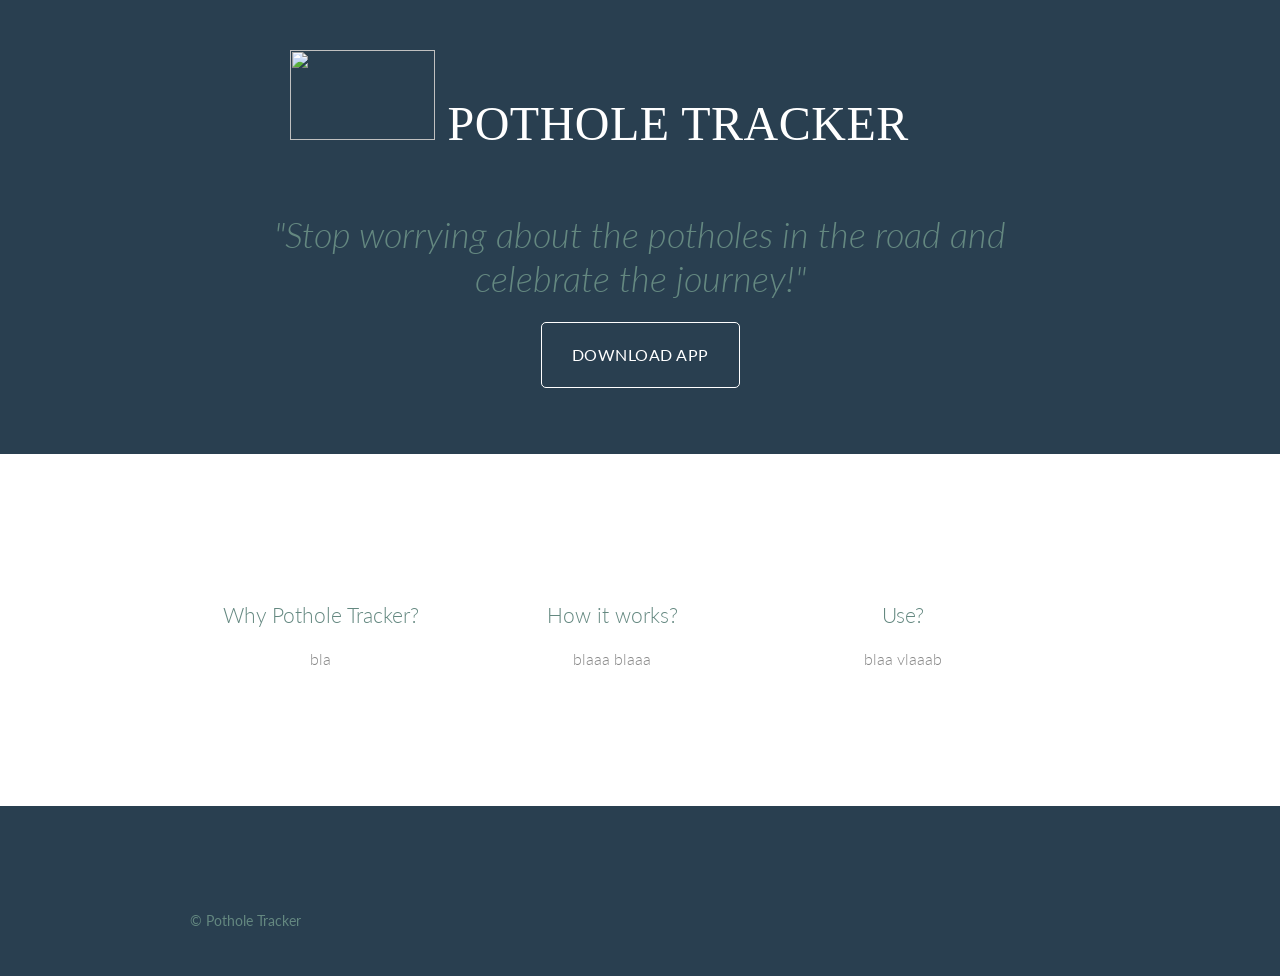
==== index.html @ f3c20035 "second commit" ====
<!DOCTYPE html>
<html lang="en">

  <head>
    <meta charset="utf-8">
    <title>Pothole Tracker</title>
    <link rel="stylesheet" href="pothole_tracker.css">
    <link rel="stylesheet" href="http://fonts.googleapis.com/css?family=Lato:100,300,400">
  </head>

  <body>


    <header class="primary-header container group">

      <h1 class="logo">
       <a>
           <img src="/home/francis/Downloads/pt.png" width="145" height="90" class="d-inline-block align-center" alt="" loading="lazy"> 
           Pothole Tracker
       </a>
      </h1>


      
    </header>


    <section class="hero container">

      <h2><i>"Stop worrying about the potholes in the road and celebrate the journey!"</h2>

      <p></p>

      <a class="btn btn-alt" href="#">Download App</a>

    </section>

    <!-- Teasers -->

    <section class="row">
      <div class="grid">

        <!-- Why pothole Tracker -->

        <section class="teaser col-1-3">
            <h3>Why Pothole Tracker?</h3>
          <p>bla</p>
        </section><!--

        

        --><section class="teaser col-1-3">
            <h3>How it works?</h3>
          <p>blaaa blaaa</p>
        </section><!--

        Venue

        --><section class="teaser col-1-3">
            <h3>Use?</h3>
          <p>blaa vlaaab</p>
        </section>

      </div>
    </section>

    <!-- Footer -->

    <footer class="primary-footer container group">

      <small>&copy; Pothole Tracker</small>

    </footer>

  </body>
</html>
---- pothole_tracker.css ----
/* http://meyerweb.com/eric/tools/css/reset/
   v2.0 | 20110126
   License: none (public domain)
*/

html, body, div, span, applet, object, iframe,
h1, h2, h3, h4, h5, h6, p, blockquote, pre,
a, abbr, acronym, address, big, cite, code,
del, dfn, em, img, ins, kbd, q, s, samp,
small, strike, strong, sub, sup, tt, var,
b, u, i, center,
dl, dt, dd, ol, ul, li,
fieldset, form, label, legend,
table, caption, tbody, tfoot, thead, tr, th, td,
article, aside, canvas, details, embed,
figure, figcaption, footer, header, hgroup,
menu, nav, output, ruby, section, summary,
time, mark, audio, video {
  margin: 0;
  padding: 0;
  border: 0;
  font-size: 00%;
  font: inherit;
  vertical-align: baseline;
}
/* HTML5 display-role reset for older browsers */
article, aside, details, figcaption, figure,
footer, header, hgroup, menu, nav, section {
  display: block;
}
body {
  line-height: 1;
}
ol, ul {
  list-style: none;
}
blockquote, q {
  quotes: none;
}
blockquote:before, blockquote:after,
q:before, q:after {
  content: '';
  content: none;
}
table {
  border-collapse: collapse;
  border-spacing: 0;
}

/*
  ========================================
  Custom styles
  ========================================
*/

body {
  background: #293f50;
  color: #888;
  font: 300 16px/22px "Lato", "Open Sans", "Helvetica Neue", Helvetica, Arial, sans-serif;
}

/*
  ========================================
  Grid
  ========================================
*/

*,
*:before,
*:after {
  -webkit-box-sizing: border-box;
     -moz-box-sizing: border-box;
          box-sizing: border-box;
}
.container,
.grid {
  margin: 0 auto;
  width: 960px;
}
.container {
  padding-left: 30px;
  padding-right: 30px;
}
.grid,
.col-1-3,
.col-2-3 {
  padding-left: 15px;
  padding-bottom: 35px;
  padding-right: 15px;
}
.col-1-3,
.col-2-3  {
  display: inline-block;
  text-align: center;
  vertical-align: top;
}
.col-1-3 {
  width: 31.33%;
}
.col-2-3 {
  width: 66.66%;
}

/*
  ========================================
  Clearfix
  ========================================
*/

.group:before,
.group:after {
  content: "";
  display: table;
}
.group:after {
  clear: both;
}
.group {
  clear: both;
  *zoom: 1;
}

/*
  ========================================
  Rows
  ========================================
*/

.row,
.row-alt {
  min-width: 960px;
}
.row {
  background: #fff;
  padding: 150px 0 44px 0;
}
.row-alt {
  background: #cbe2c1;
  background: -webkit-linear-gradient(to right, #a1d3b0, #f6f1d3);
  background:    -moz-linear-gradient(to right, #a1d3b0, #f6f1d3);
  background:         linear-gradient(to right, #a1d3b0, #f6f1d3);
  padding: 44px 0 22px 0;
}

/*
  ========================================
  Typography
  ========================================
*/

h1, h2, h3, h4 {
  color: #648880;
}
h1, h3, h4, h5, p {
  margin-bottom: 22px;
}
h1 {
  font-size: 36px;
  line-height: 44px;
}
h2 {
  font-size: 24px;
  line-height: 44px;
}
h3 {
  font-size: 21px;
}
h4 {
  font-size: 18px;
}
h5 {
  color: #a9b2b9;
  font-size: 14px;
  font-weight: 400;
  text-transform: uppercase;
}
strong {
  font-weight: 400;
}
cite,
em {
  font-style: italic;
}

/*
  ========================================
  Leads
  ========================================
*/

.lead {
  text-align: center;
}
.lead p {
  font-size: 21px;
  line-height: 33px;
}

/*
  ========================================
  Links
  ========================================
*/

a {
  color: #648880;
  text-decoration: none;
}
a:hover {
  color: #a9b2b9;
}
p a {
  border-bottom: 1px solid #dfe2e5;
}
.primary-header a,
.primary-footer a {
  color: #fff;
}
.primary-header a:hover,
.primary-footer a:hover {
  color: #648880;
}

/*
  ========================================
  Buttons
  ========================================
*/

.btn {
  border-radius: 5px;
  color: #fff;
  cursor: pointer;
  display: inline-block;
  font-weight: 400;
  letter-spacing: .5px;
  margin: 0;
  text-transform: uppercase;
}
.btn-alt {
  border: 1px solid #fff;
  padding: 10px 30px;
}
.btn-alt:hover {
  background: #fff;
  color: #648880;
}

/*
  ========================================
  Primary header
  ========================================
*/

.logo {
  border-top: 30px;
  float: left;
  font-size: 48px;
  font-weight: 100;
  letter-spacing: .5px;
  line-height: 44px;
  padding: 50px 0px 22px 100px;
  text-transform: uppercase;
  font-family: 'Times New Roman', Times, serif;
}



/*
  ========================================
  Primary footer
  ========================================
*/

.primary-footer {
  color: #648880;
  font-size: 14px;
  padding-bottom: 44px;
  padding-top: 104px;
}
.primary-footer small {
  float: left;
  font-weight: 400;
}




/*
  ========================================
  Home
  ========================================
*/

.hero {
  color: #fff;
  line-height: 44px;
  padding: 22px 80px 66px 80px;
  text-align: center;
}
.hero h2 {
  font-size: 36px;
  text-align: center;
  font-style: italic;
}
.hero p {
  font-size: 24px;
  font-weight: 100;
}
.teaser a:hover h3 {
  color: #a9b2b9;
}
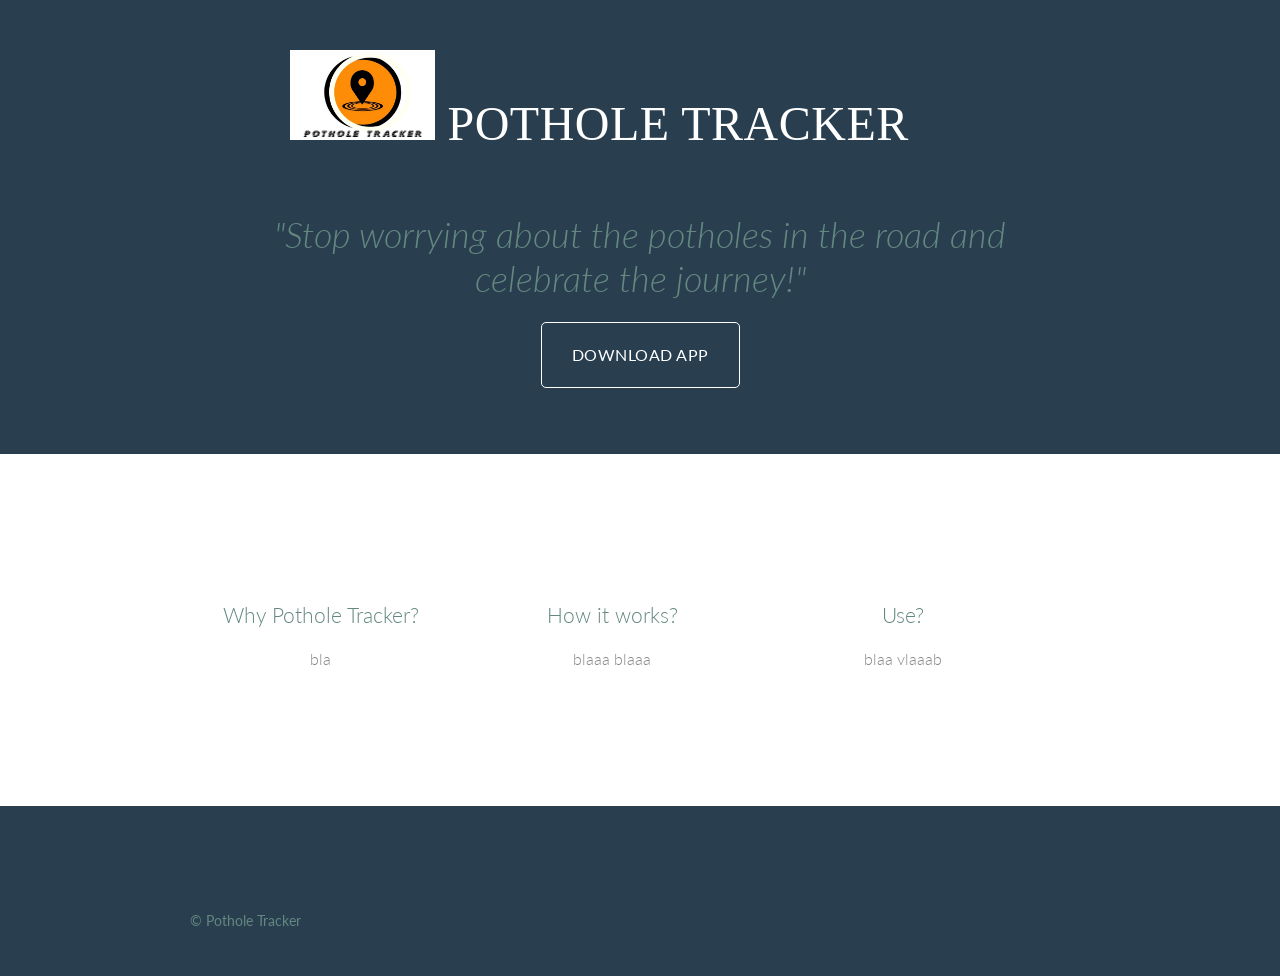
==== commit 6b3f17aa: "third commit" ====
--- a/index.html
+++ b/index.html
@@ -4,7 +4,7 @@
   <head>
     <meta charset="utf-8">
     <title>Pothole Tracker</title>
-    <link rel="stylesheet" href="pothole_tracker.css">
+    <link rel="stylesheet" href="index.css">
     <link rel="stylesheet" href="http://fonts.googleapis.com/css?family=Lato:100,300,400">
   </head>
 
@@ -15,7 +15,7 @@
 
       <h1 class="logo">
        <a>
-           <img src="/home/francis/Downloads/pt.png" width="145" height="90" class="d-inline-block align-center" alt="" loading="lazy"> 
+           <img src="pothole_logo.jpg" width="145" height="90" class="d-inline-block align-center" alt="" loading="lazy"> 
            Pothole Tracker
        </a>
       </h1>
--- a/index.css
+++ b/index.css
@@ -0,0 +1,312 @@
+/* http://meyerweb.com/eric/tools/css/reset/
+   v2.0 | 20110126
+   License: none (public domain)
+*/
+
+html, body, div, span, applet, object, iframe,
+h1, h2, h3, h4, h5, h6, p, blockquote, pre,
+a, abbr, acronym, address, big, cite, code,
+del, dfn, em, img, ins, kbd, q, s, samp,
+small, strike, strong, sub, sup, tt, var,
+b, u, i, center,
+dl, dt, dd, ol, ul, li,
+fieldset, form, label, legend,
+table, caption, tbody, tfoot, thead, tr, th, td,
+article, aside, canvas, details, embed,
+figure, figcaption, footer, header, hgroup,
+menu, nav, output, ruby, section, summary,
+time, mark, audio, video {
+  margin: 0;
+  padding: 0;
+  border: 0;
+  font-size: 00%;
+  font: inherit;
+  vertical-align: baseline;
+}
+/* HTML5 display-role reset for older browsers */
+article, aside, details, figcaption, figure,
+footer, header, hgroup, menu, nav, section {
+  display: block;
+}
+body {
+  line-height: 1;
+}
+ol, ul {
+  list-style: none;
+}
+blockquote, q {
+  quotes: none;
+}
+blockquote:before, blockquote:after,
+q:before, q:after {
+  content: '';
+  content: none;
+}
+table {
+  border-collapse: collapse;
+  border-spacing: 0;
+}
+
+/*
+  ========================================
+  Custom styles
+  ========================================
+*/
+
+body {
+  background: #293f50;
+  color: #888;
+  font: 300 16px/22px "Lato", "Open Sans", "Helvetica Neue", Helvetica, Arial, sans-serif;
+}
+
+/*
+  ========================================
+  Grid
+  ========================================
+*/
+
+*,
+*:before,
+*:after {
+  -webkit-box-sizing: border-box;
+     -moz-box-sizing: border-box;
+          box-sizing: border-box;
+}
+.container,
+.grid {
+  margin: 0 auto;
+  width: 960px;
+}
+.container {
+  padding-left: 30px;
+  padding-right: 30px;
+}
+.grid,
+.col-1-3,
+.col-2-3 {
+  padding-left: 15px;
+  padding-bottom: 35px;
+  padding-right: 15px;
+}
+.col-1-3,
+.col-2-3  {
+  display: inline-block;
+  text-align: center;
+  vertical-align: top;
+}
+.col-1-3 {
+  width: 31.33%;
+}
+.col-2-3 {
+  width: 66.66%;
+}
+
+/*
+  ========================================
+  Clearfix
+  ========================================
+*/
+
+.group:before,
+.group:after {
+  content: "";
+  display: table;
+}
+.group:after {
+  clear: both;
+}
+.group {
+  clear: both;
+  *zoom: 1;
+}
+
+/*
+  ========================================
+  Rows
+  ========================================
+*/
+
+.row,
+.row-alt {
+  min-width: 960px;
+}
+.row {
+  background: #fff;
+  padding: 150px 0 44px 0;
+}
+.row-alt {
+  background: #cbe2c1;
+  background: -webkit-linear-gradient(to right, #a1d3b0, #f6f1d3);
+  background:    -moz-linear-gradient(to right, #a1d3b0, #f6f1d3);
+  background:         linear-gradient(to right, #a1d3b0, #f6f1d3);
+  padding: 44px 0 22px 0;
+}
+
+/*
+  ========================================
+  Typography
+  ========================================
+*/
+
+h1, h2, h3, h4 {
+  color: #648880;
+}
+h1, h3, h4, h5, p {
+  margin-bottom: 22px;
+}
+h1 {
+  font-size: 36px;
+  line-height: 44px;
+}
+h2 {
+  font-size: 24px;
+  line-height: 44px;
+}
+h3 {
+  font-size: 21px;
+}
+h4 {
+  font-size: 18px;
+}
+h5 {
+  color: #a9b2b9;
+  font-size: 14px;
+  font-weight: 400;
+  text-transform: uppercase;
+}
+strong {
+  font-weight: 400;
+}
+cite,
+em {
+  font-style: italic;
+}
+
+/*
+  ========================================
+  Leads
+  ========================================
+*/
+
+.lead {
+  text-align: center;
+}
+.lead p {
+  font-size: 21px;
+  line-height: 33px;
+}
+
+/*
+  ========================================
+  Links
+  ========================================
+*/
+
+a {
+  color: #648880;
+  text-decoration: none;
+}
+a:hover {
+  color: #a9b2b9;
+}
+p a {
+  border-bottom: 1px solid #dfe2e5;
+}
+.primary-header a,
+.primary-footer a {
+  color: #fff;
+}
+.primary-header a:hover,
+.primary-footer a:hover {
+  color: #648880;
+}
+
+/*
+  ========================================
+  Buttons
+  ========================================
+*/
+
+.btn {
+  border-radius: 5px;
+  color: #fff;
+  cursor: pointer;
+  display: inline-block;
+  font-weight: 400;
+  letter-spacing: .5px;
+  margin: 0;
+  text-transform: uppercase;
+}
+.btn-alt {
+  border: 1px solid #fff;
+  padding: 10px 30px;
+}
+.btn-alt:hover {
+  background: #fff;
+  color: #648880;
+}
+
+/*
+  ========================================
+  Primary header
+  ========================================
+*/
+
+.logo {
+  border-top: 30px;
+  float: left;
+  font-size: 48px;
+  font-weight: 100;
+  letter-spacing: .5px;
+  line-height: 44px;
+  padding: 50px 0px 22px 100px;
+  text-transform: uppercase;
+  font-family: 'Times New Roman', Times, serif;
+}
+
+
+
+/*
+  ========================================
+  Primary footer
+  ========================================
+*/
+
+.primary-footer {
+  color: #648880;
+  font-size: 14px;
+  padding-bottom: 44px;
+  padding-top: 104px;
+}
+.primary-footer small {
+  float: left;
+  font-weight: 400;
+}
+
+
+
+
+/*
+  ========================================
+  Home
+  ========================================
+*/
+
+.hero {
+  color: #fff;
+  line-height: 44px;
+  padding: 22px 80px 66px 80px;
+  text-align: center;
+}
+.hero h2 {
+  font-size: 36px;
+  text-align: center;
+  font-style: italic;
+}
+.hero p {
+  font-size: 24px;
+  font-weight: 100;
+}
+.teaser a:hover h3 {
+  color: #a9b2b9;
+}
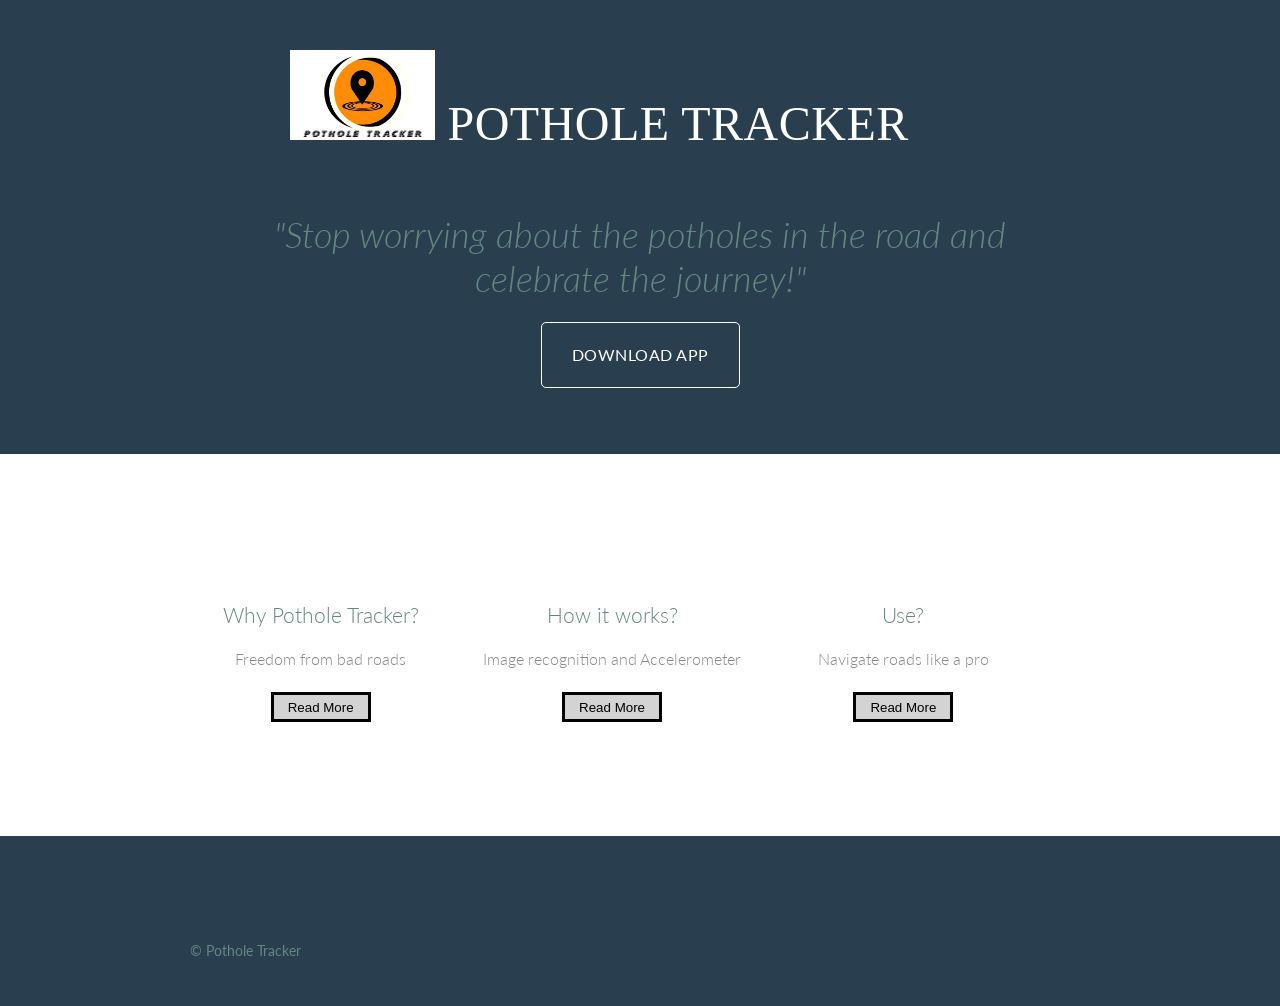
==== commit 8a1f1a84: "Update index.html" ====
--- a/index.html
+++ b/index.html
@@ -36,6 +36,70 @@
     </section>
 
     <!-- Teasers -->
+     
+    <style>
+.learnmore {
+  height: 30px;
+  width: 100px;
+  background-color: #D3D3D3;
+  color: black;
+  border: 3px solid black;
+}
+#more1{display: none;}
+#more2{display: none;}
+#more3{display: none;}
+</style>
+
+<script>
+function myFunction1() 
+{
+	var text = document.getElementById("more1");
+	var butt = document.getElementById("butt1");
+
+	if (text.style.display === "none") 
+	{
+    		text.style.display = "inline";
+    		butt.innerHTML = "Read Less"; 
+	}
+ 	else 
+	{
+    		text.style.display = "none";
+    		butt.innerHTML = "Read More";
+	}
+} 
+function myFunction2() 
+{
+	var text = document.getElementById("more2");
+	var butt = document.getElementById("butt2");
+
+	if (text.style.display === "none") 
+	{
+    		text.style.display = "inline";
+    		butt.innerHTML = "Read Less"; 
+	}
+ 	else 
+	{
+    		text.style.display = "none";
+    		butt.innerHTML = "Read More";
+	}
+} 
+function myFunction3() 
+{
+	var text = document.getElementById("more3");
+	var butt = document.getElementById("butt3");
+
+	if (text.style.display === "none") 
+	{
+    		text.style.display = "inline";
+    		butt.innerHTML = "Read Less"; 
+	}
+ 	else 
+	{
+    		text.style.display = "none";
+    		butt.innerHTML = "Read More";
+	}
+} 
+</script>
 
     <section class="row">
       <div class="grid">
@@ -44,21 +108,49 @@
 
         <section class="teaser col-1-3">
             <h3>Why Pothole Tracker?</h3>
-          <p>bla</p>
+          <p>Freedom from bad roads</p>
+	<span id="more1">
+		There are many situations where you leave the house to go to a destination via an unknow route
+		only to know that the road you took was in bad condition which resulted in frustration in the best case
+		and vehicular damage in the worst case, well fret no more, because Pothole Tracker is to the rescue. 
+		Using this application you can navigate throught the best routes avaliable to reach destination without hassle
+		or relying on the kindness of strangers.
+	<br>
+	<br>	
+	</span>
+	<button class="learnmore" id="butt1" onclick="myFunction1()">Read More</button>
         </section><!--
 
         
 
         --><section class="teaser col-1-3">
             <h3>How it works?</h3>
-          <p>blaaa blaaa</p>
+          <p>Image recognition and Accelerometer</p>
+	<span id="more2">
+		A user while traveling with the application running helps to gather data for the specific route they 
+		are traversing. Data is gathered using the Image recognition software running on the application as well as
+		cross validating it with the accelerometer recordings. This helps gather accurate readings for that route and
+		is stored in a database for future use. The next time another user is traversing the same route this data is served
+		to them so they can make informed decisions regarding the route to select to reach their destination.
+	<br>
+	<br>
+	</span>
+	<button class="learnmore" id="butt2" onclick="myFunction2()">Read More</button>
         </section><!--
 
         Venue
 
         --><section class="teaser col-1-3">
             <h3>Use?</h3>
-          <p>blaa vlaaab</p>
+          <p>Navigate roads like a pro</p>
+	<span id="more3">
+		There are many uses for this application. Casual users can use this application for their day to day travels without
+		fear that they may encounter bad roads which may cause undue frustration and experience the joys of driving. This can also
+		be used by road authorities to monitor the status of the roads without spending excess budget on collecting data manually.
+	<br>
+	<br>
+	</span>
+	<button class="learnmore" id="butt3" onclick="myFunction3()">Read More</button>
         </section>
 
       </div>
@@ -73,4 +165,4 @@
     </footer>
 
   </body>
-</html>+</html>
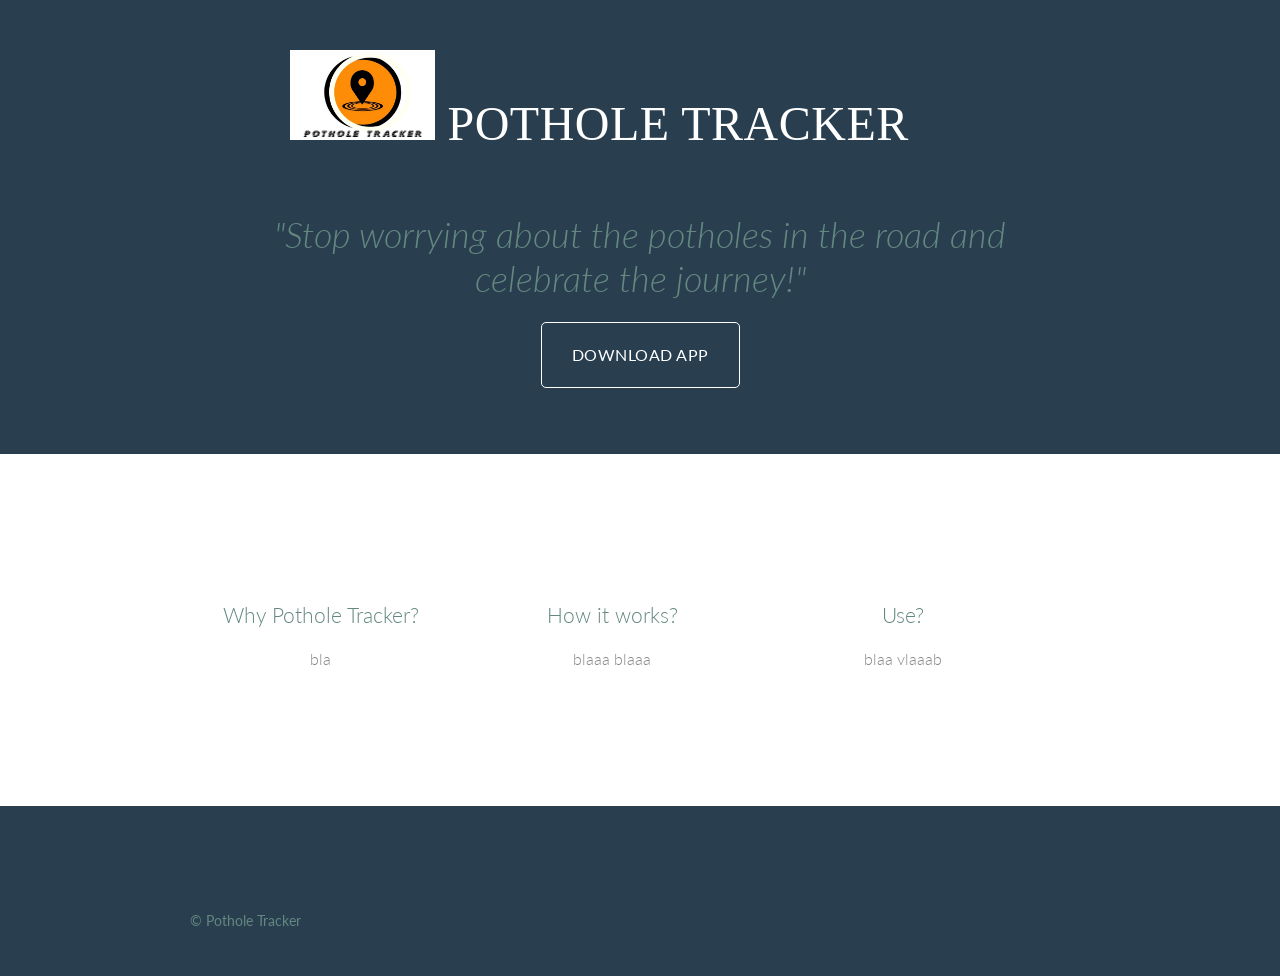
==== commit 25d98b61: "added Download link" ====
--- a/index.html
+++ b/index.html
@@ -31,75 +31,11 @@
 
       <p></p>
 
-      <a class="btn btn-alt" href="#">Download App</a>
+      <a class="btn btn-alt" href="https://drive.google.com/file/d/1fvwB2hb9nTQ_PGlFOvUMUAVRkv-j0HkT/view?usp=sharing">Download App</a>
 
     </section>
 
     <!-- Teasers -->
-     
-    <style>
-.learnmore {
-  height: 30px;
-  width: 100px;
-  background-color: #D3D3D3;
-  color: black;
-  border: 3px solid black;
-}
-#more1{display: none;}
-#more2{display: none;}
-#more3{display: none;}
-</style>
-
-<script>
-function myFunction1() 
-{
-	var text = document.getElementById("more1");
-	var butt = document.getElementById("butt1");
-
-	if (text.style.display === "none") 
-	{
-    		text.style.display = "inline";
-    		butt.innerHTML = "Read Less"; 
-	}
- 	else 
-	{
-    		text.style.display = "none";
-    		butt.innerHTML = "Read More";
-	}
-} 
-function myFunction2() 
-{
-	var text = document.getElementById("more2");
-	var butt = document.getElementById("butt2");
-
-	if (text.style.display === "none") 
-	{
-    		text.style.display = "inline";
-    		butt.innerHTML = "Read Less"; 
-	}
- 	else 
-	{
-    		text.style.display = "none";
-    		butt.innerHTML = "Read More";
-	}
-} 
-function myFunction3() 
-{
-	var text = document.getElementById("more3");
-	var butt = document.getElementById("butt3");
-
-	if (text.style.display === "none") 
-	{
-    		text.style.display = "inline";
-    		butt.innerHTML = "Read Less"; 
-	}
- 	else 
-	{
-    		text.style.display = "none";
-    		butt.innerHTML = "Read More";
-	}
-} 
-</script>
 
     <section class="row">
       <div class="grid">
@@ -108,49 +44,21 @@
 
         <section class="teaser col-1-3">
             <h3>Why Pothole Tracker?</h3>
-          <p>Freedom from bad roads</p>
-	<span id="more1">
-		There are many situations where you leave the house to go to a destination via an unknow route
-		only to know that the road you took was in bad condition which resulted in frustration in the best case
-		and vehicular damage in the worst case, well fret no more, because Pothole Tracker is to the rescue. 
-		Using this application you can navigate throught the best routes avaliable to reach destination without hassle
-		or relying on the kindness of strangers.
-	<br>
-	<br>	
-	</span>
-	<button class="learnmore" id="butt1" onclick="myFunction1()">Read More</button>
+          <p>bla</p>
         </section><!--
 
         
 
         --><section class="teaser col-1-3">
             <h3>How it works?</h3>
-          <p>Image recognition and Accelerometer</p>
-	<span id="more2">
-		A user while traveling with the application running helps to gather data for the specific route they 
-		are traversing. Data is gathered using the Image recognition software running on the application as well as
-		cross validating it with the accelerometer recordings. This helps gather accurate readings for that route and
-		is stored in a database for future use. The next time another user is traversing the same route this data is served
-		to them so they can make informed decisions regarding the route to select to reach their destination.
-	<br>
-	<br>
-	</span>
-	<button class="learnmore" id="butt2" onclick="myFunction2()">Read More</button>
+          <p>blaaa blaaa</p>
         </section><!--
 
         Venue
 
         --><section class="teaser col-1-3">
             <h3>Use?</h3>
-          <p>Navigate roads like a pro</p>
-	<span id="more3">
-		There are many uses for this application. Casual users can use this application for their day to day travels without
-		fear that they may encounter bad roads which may cause undue frustration and experience the joys of driving. This can also
-		be used by road authorities to monitor the status of the roads without spending excess budget on collecting data manually.
-	<br>
-	<br>
-	</span>
-	<button class="learnmore" id="butt3" onclick="myFunction3()">Read More</button>
+          <p>blaa vlaaab</p>
         </section>
 
       </div>
@@ -165,4 +73,4 @@
     </footer>
 
   </body>
-</html>
+</html>
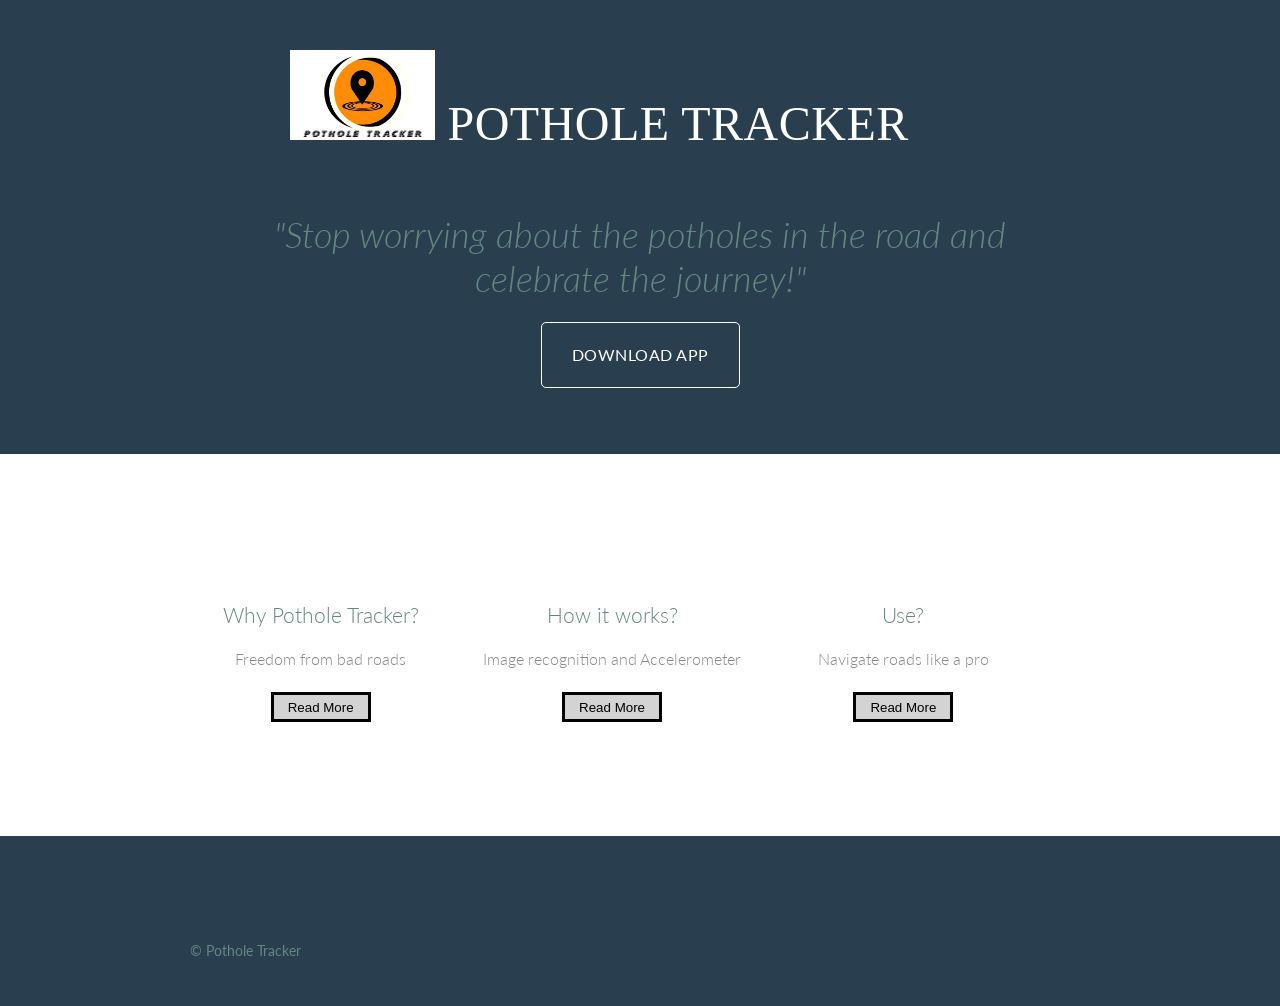
==== commit 45ecc7ef: "Merge branch 'master' of https://github.com/akshay-98/akshay-98.github.io" ====
--- a/index.html
+++ b/index.html
@@ -36,6 +36,70 @@
     </section>
 
     <!-- Teasers -->
+     
+    <style>
+.learnmore {
+  height: 30px;
+  width: 100px;
+  background-color: #D3D3D3;
+  color: black;
+  border: 3px solid black;
+}
+#more1{display: none;}
+#more2{display: none;}
+#more3{display: none;}
+</style>
+
+<script>
+function myFunction1() 
+{
+	var text = document.getElementById("more1");
+	var butt = document.getElementById("butt1");
+
+	if (text.style.display === "none") 
+	{
+    		text.style.display = "inline";
+    		butt.innerHTML = "Read Less"; 
+	}
+ 	else 
+	{
+    		text.style.display = "none";
+    		butt.innerHTML = "Read More";
+	}
+} 
+function myFunction2() 
+{
+	var text = document.getElementById("more2");
+	var butt = document.getElementById("butt2");
+
+	if (text.style.display === "none") 
+	{
+    		text.style.display = "inline";
+    		butt.innerHTML = "Read Less"; 
+	}
+ 	else 
+	{
+    		text.style.display = "none";
+    		butt.innerHTML = "Read More";
+	}
+} 
+function myFunction3() 
+{
+	var text = document.getElementById("more3");
+	var butt = document.getElementById("butt3");
+
+	if (text.style.display === "none") 
+	{
+    		text.style.display = "inline";
+    		butt.innerHTML = "Read Less"; 
+	}
+ 	else 
+	{
+    		text.style.display = "none";
+    		butt.innerHTML = "Read More";
+	}
+} 
+</script>
 
     <section class="row">
       <div class="grid">
@@ -44,21 +108,49 @@
 
         <section class="teaser col-1-3">
             <h3>Why Pothole Tracker?</h3>
-          <p>bla</p>
+          <p>Freedom from bad roads</p>
+	<span id="more1">
+		There are many situations where you leave the house to go to a destination via an unknow route
+		only to know that the road you took was in bad condition which resulted in frustration in the best case
+		and vehicular damage in the worst case, well fret no more, because Pothole Tracker is to the rescue. 
+		Using this application you can navigate throught the best routes avaliable to reach destination without hassle
+		or relying on the kindness of strangers.
+	<br>
+	<br>	
+	</span>
+	<button class="learnmore" id="butt1" onclick="myFunction1()">Read More</button>
         </section><!--
 
         
 
         --><section class="teaser col-1-3">
             <h3>How it works?</h3>
-          <p>blaaa blaaa</p>
+          <p>Image recognition and Accelerometer</p>
+	<span id="more2">
+		A user while traveling with the application running helps to gather data for the specific route they 
+		are traversing. Data is gathered using the Image recognition software running on the application as well as
+		cross validating it with the accelerometer recordings. This helps gather accurate readings for that route and
+		is stored in a database for future use. The next time another user is traversing the same route this data is served
+		to them so they can make informed decisions regarding the route to select to reach their destination.
+	<br>
+	<br>
+	</span>
+	<button class="learnmore" id="butt2" onclick="myFunction2()">Read More</button>
         </section><!--
 
         Venue
 
         --><section class="teaser col-1-3">
             <h3>Use?</h3>
-          <p>blaa vlaaab</p>
+          <p>Navigate roads like a pro</p>
+	<span id="more3">
+		There are many uses for this application. Casual users can use this application for their day to day travels without
+		fear that they may encounter bad roads which may cause undue frustration and experience the joys of driving. This can also
+		be used by road authorities to monitor the status of the roads without spending excess budget on collecting data manually.
+	<br>
+	<br>
+	</span>
+	<button class="learnmore" id="butt3" onclick="myFunction3()">Read More</button>
         </section>
 
       </div>
@@ -73,4 +165,4 @@
     </footer>
 
   </body>
-</html>+</html>
